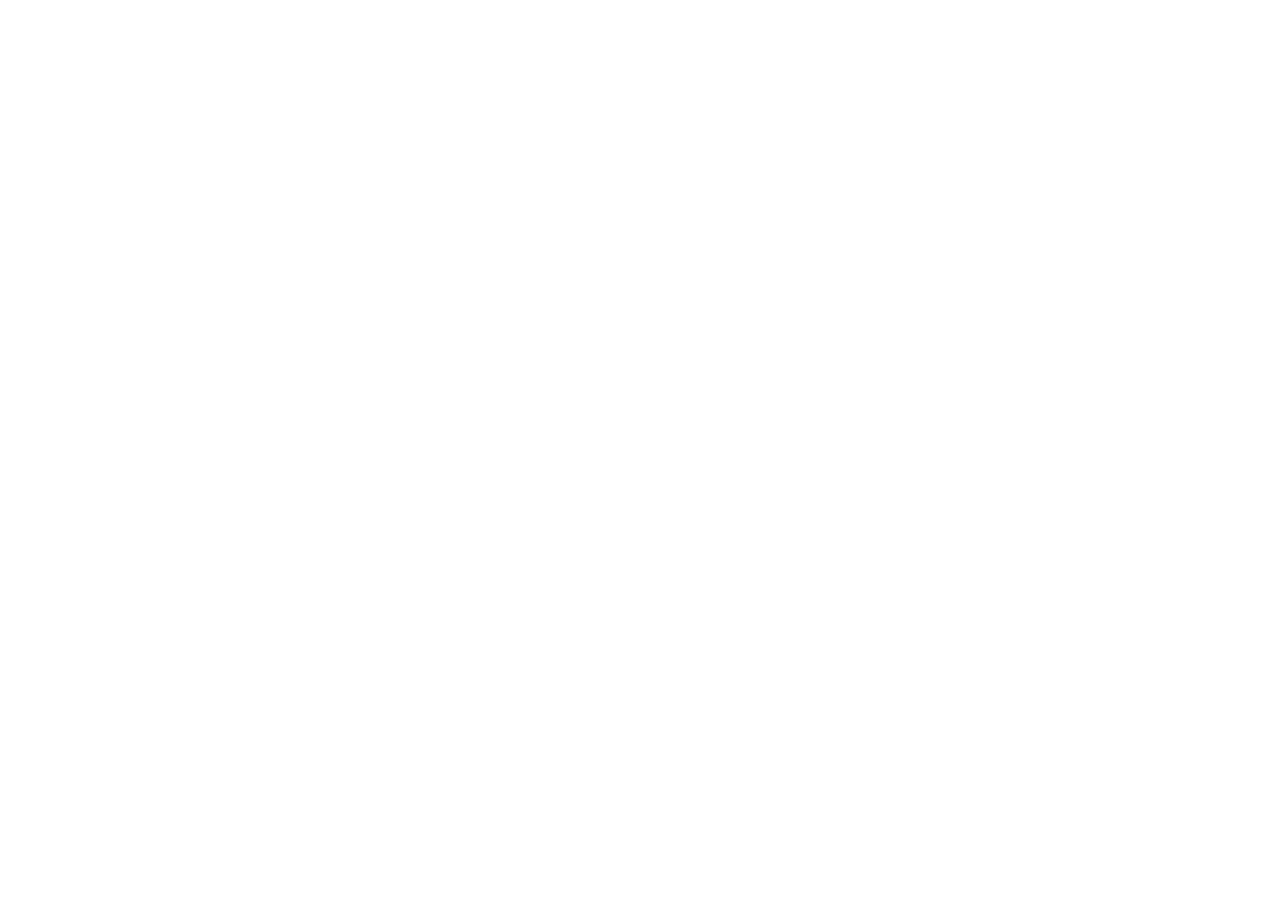
==== signup_index.html @ a02562fb "index.html's html complete" ====
<!DOCTYPE html>
<html lang="en">
<head>
    <meta charset="UTF-8">
    <meta http-equiv="X-UA-Compatible" content="IE=edge">
    <meta name="viewport" content="width=device-width, initial-scale=1.0">
    <title>Sign Up</title>
</head>
<body>
    
</body>
</html>
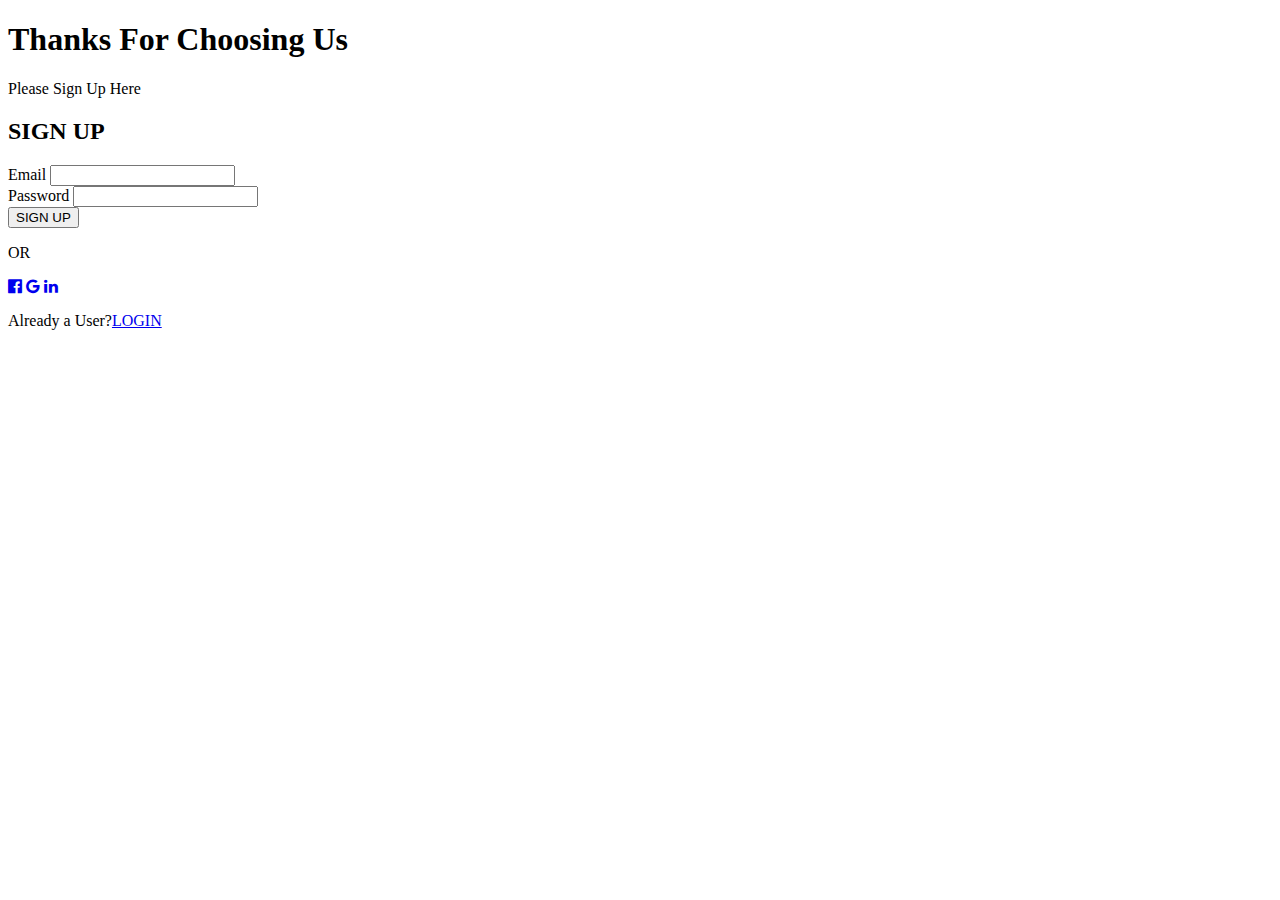
==== commit 1facd247: "sign up page html done" ====
--- a/signup_index.html
+++ b/signup_index.html
@@ -3,10 +3,47 @@
 <head>
     <meta charset="UTF-8">
     <meta http-equiv="X-UA-Compatible" content="IE=edge">
+    <link rel="stylesheet" href="https://cdnjs.cloudflare.com/ajax/libs/font-awesome/4.7.0/css/font-awesome.min.css">
     <meta name="viewport" content="width=device-width, initial-scale=1.0">
     <title>Sign Up</title>
 </head>
 <body>
-    
+    <header>
+        <h1>Thanks For Choosing Us</h1>
+        <p>Please Sign Up Here </p>
+    </header>
+    <main>
+        <main class="main">
+            <h2>SIGN UP</h2>
+            <form>
+                <div class="mail">
+                    <label for="mail" name="email" id="email">Email
+                        <input type="text" id="mail" name="email">
+                    </label>
+                </div>
+                <div class="password">
+                    <label for="password" name="password" id="passw">Password
+                        <input type="password" id="password" name="password">
+                    </label>
+                </div>
+                <div class="button">
+                    <button type="submit" id="button">SIGN UP</button>
+                </div>
+                <div class="hr">
+                    <p>OR</p>
+                </div>
+            </form>
+        </main>
+        <footer>
+            <div class="social">
+                <a href="#" id="profile-link" target="_blank"><i id = "facebook"class="fa fa-facebook-official"></i></a>
+                <a href="#" id="profile-link" target="_blank"><i id ="google"class="fa fa-google"></i></a>
+                <a href="#" class="profile-link" target="_blank"><i id="linkdin" class="fa fa-linkedin"></i></a>
+            </div>
+            <div class="link">
+                <p>Already a User?<a href="index.html" target="_blank">LOGIN</a></p>
+            </div>
+        </footer>
+    </main>
 </body>
 </html>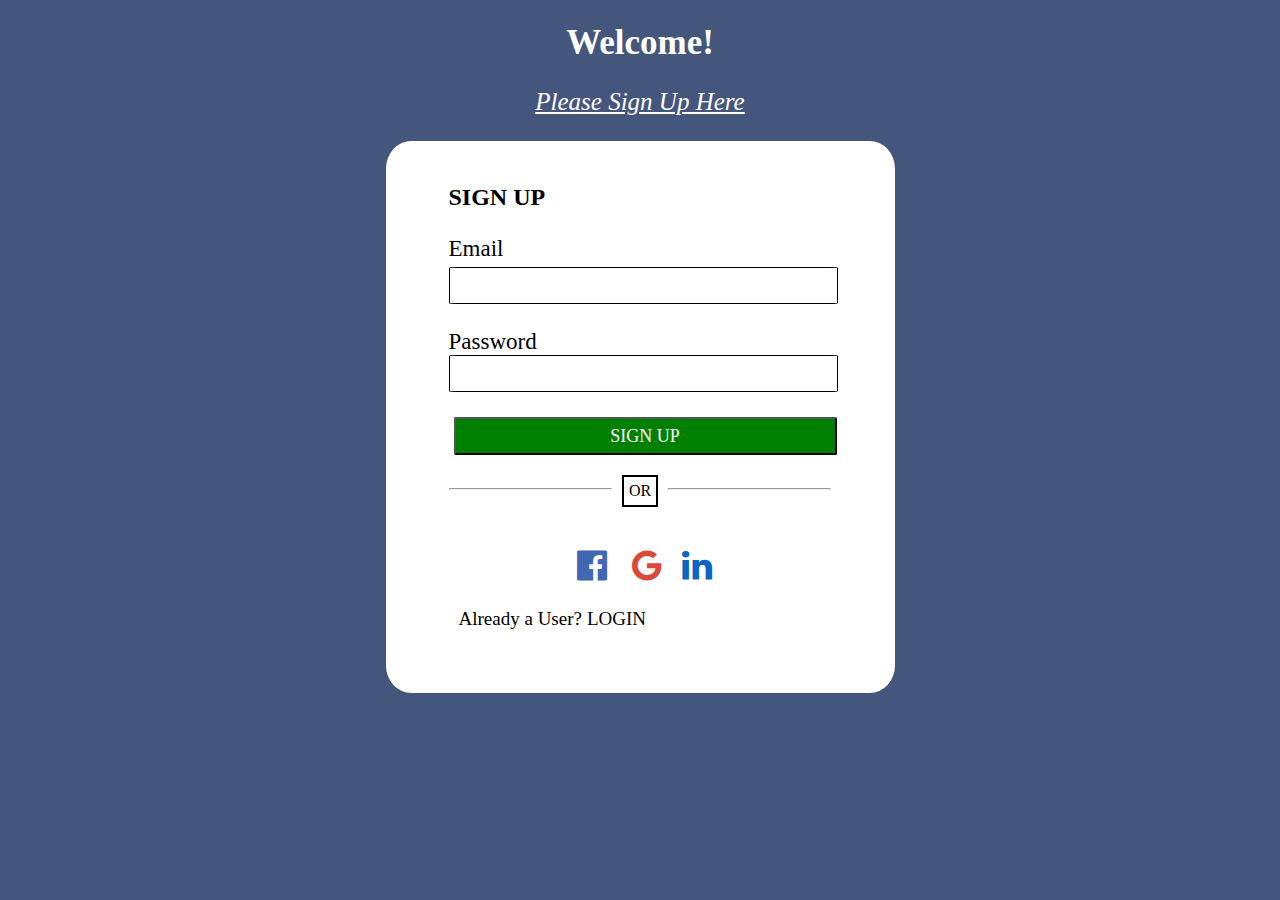
==== commit d1fa6a0b: "sign up page completed" ====
--- a/signup_index.html
+++ b/signup_index.html
@@ -5,17 +5,16 @@
     <meta http-equiv="X-UA-Compatible" content="IE=edge">
     <link rel="stylesheet" href="https://cdnjs.cloudflare.com/ajax/libs/font-awesome/4.7.0/css/font-awesome.min.css">
     <meta name="viewport" content="width=device-width, initial-scale=1.0">
+    <link rel="stylesheet" href="styles.css">
     <title>Sign Up</title>
 </head>
 <body>
-    <header>
-        <h1>Thanks For Choosing Us</h1>
-        <p>Please Sign Up Here </p>
+    <header><h1><strong>Welcome!</strong></h1>
+        <p><em><u>Please Sign Up Here</u></em></p>
     </header>
     <main>
-        <main class="main">
+        <form id="survey-form">
             <h2>SIGN UP</h2>
-            <form>
                 <div class="mail">
                     <label for="mail" name="email" id="email">Email
                         <input type="text" id="mail" name="email">
@@ -30,20 +29,19 @@
                     <button type="submit" id="button">SIGN UP</button>
                 </div>
                 <div class="hr">
+                    <hr id="first">
                     <p>OR</p>
+                    <hr id="last">
+                </div>
+                <div class="social">
+                    <a href="#" id="profile-link" target="_blank"><i id = "facebook"class="fa fa-facebook-official"></i></a>
+                    <a href="#" id="profile-link" target="_blank"><i id ="google"class="fa fa-google"></i></a>
+                    <a href="#" class="profile-link" target="_blank"><i id="linkdin" class="fa fa-linkedin"></i></a>
+                </div>
+                <div class="link">
+                    <p>Already a User?<a href="signup_index.html" target="_blank">LOGIN</a></p>
                 </div>
             </form>
-        </main>
-        <footer>
-            <div class="social">
-                <a href="#" id="profile-link" target="_blank"><i id = "facebook"class="fa fa-facebook-official"></i></a>
-                <a href="#" id="profile-link" target="_blank"><i id ="google"class="fa fa-google"></i></a>
-                <a href="#" class="profile-link" target="_blank"><i id="linkdin" class="fa fa-linkedin"></i></a>
-            </div>
-            <div class="link">
-                <p>Already a User?<a href="index.html" target="_blank">LOGIN</a></p>
-            </div>
-        </footer>
     </main>
 </body>
 </html>--- a/styles.css
+++ b/styles.css
@@ -0,0 +1,261 @@
+body{
+    background-color: #45567d;
+}
+header{
+    margin: 10px auto 10px auto;
+    text-align: center;
+    font-family: Georgia, 'Times New Roman', Times, serif;
+    color: white;
+}
+header h1{
+    font-size: 35px;
+}
+header p{
+    display: block;
+    font-size: 25px;
+}
+main , footer{
+    display: grid;
+}
+#survey-form{
+    background-color: white;
+    color: black;
+    display: block;
+    border: 3px solid white;
+    margin: 0px auto 0px auto;
+    padding: 15px 35px 35px 35px;
+    border-radius: 5%;
+}
+.mail , .password , .remeberme , .button , .password_forget , .hr, .social , .link , h2{
+    margin: 25px 25px 25px 25px;
+}
+#email{
+    display: block;
+    font-size: 23px;
+   
+}
+#mail{
+    display: block;
+    font-size: 29px;
+    margin-top: 5px;
+    width: 100%;
+}
+#passw{
+    display: block;
+    font-size: 23px;
+}
+#password{
+    display: block;
+    width: 100%;
+    font-size: 29px;
+}
+[type = "checkbox"]{
+    display: inline-block;
+    height: 20px;
+    width: 20px;
+    margin-right: 10px;
+}
+#remember{
+    display: inline-block;
+    font-size: 19px;
+}
+button{
+    display: block;
+    width: 100%;
+    height: 2.375rem;
+    cursor: pointer;
+    border-radius: 2px;
+    background-color:green;
+    font-family: Georgia, 'Times New Roman', Times, serif;
+    font-size: 1.125rem;
+    margin-left: 5px;
+    margin-right: 5px;
+    color: white;
+}
+.password_forget{
+    text-align: right;
+}
+.password_forget p{
+    font-size: 19px;
+    margin-top: -20px;
+}
+.hr{
+    display: flex;
+    flex-direction: row;
+    justify-content: center;
+}
+#first{
+    display: block;
+    width: 50%;
+    text-align: left;
+    height: 0%;
+}
+#last{
+    display: block;
+    width: 50%;
+    height: 0%;
+    text-align: right;
+}
+.hr p{
+   border: 2px solid black;
+   margin-top: -5px;
+   margin-left: 10px;
+   margin-right: 10px;
+   padding: 5px 5px 5px 5px;
+}
+.social{
+    display: flex;
+    flex-direction: row;
+    justify-content: center;
+
+}
+#profile-link{
+    display: block;
+    margin-left: 10px;
+    margin-right: 10px;
+   
+}
+#facebook , #google , #linkdin{
+    font-size: 35px;
+    
+}
+#facebook{
+    margin-right: 5px;
+    color: 	#4267B2;
+}
+#google{
+    color: #db4a39;
+    margin-right: 5px;
+}
+#linkdin{
+    color: #0A66C2;
+    margin-left: 5px;
+    margin-right: 2px;
+}
+.link{
+    display: block;
+    padding: 0px 5px 0px 10px;
+}
+.link p{
+    display: block;
+    font-size: 19px;
+}
+.link p a{
+    display: inline-block;
+    margin-left: 5px;
+    text-decoration: none;
+    color: black;
+}
+.link p a:hover{
+    color: blue;
+}
+input{
+    display: block;
+    border: 1px solid black;
+    border-radius: 2%;
+}
+@media (max-width:815px){
+    header{
+        margin: 5px auto 5px auto;
+        text-align: center;
+        font-family: Georgia, 'Times New Roman', Times, serif;
+    }
+    header h1{
+        font-size: 29px;
+    }
+    header p{
+        display: block;
+        font-size: 19px;
+    }
+    #survey-form{
+        background-color: white;
+        color: black;
+        display: block;
+        border: 5px solid white;
+        margin: 0px auto 0px auto;
+        padding: 5px 6px 6px 6px;
+        border-radius: 5%;
+    }
+    .mail , .password , .remeberme , .button , .password_forget , .hr, .social , .link , h2{
+        margin: 15px 15px 15px 15px;
+    }
+    .password_forget{
+        text-align: right;
+    }
+    .password_forget p{
+        font-size: 19px;
+        margin-top: -5px;
+    }
+    #email{
+        display: block;
+        font-size: 20px;
+       
+    }
+    #mail{
+        display: block;
+        font-size: 24px;
+        margin-top: 5px;
+        width: 100%;
+    }
+    #passw{
+        display: block;
+        font-size: 20px;
+    }
+    #password{
+        display: block;
+        width: 100%;
+        font-size: 24px;
+    }
+    [type = "checkbox"]{
+        display: inline-block;
+        height: 15px;
+        width: 15px;
+        margin-right: 10px;
+    }
+    #profile-link{
+        display: block;
+        margin-left: 5px;
+        margin-right: 5px;
+       
+    }
+    #facebook , #google , #linkdin{
+        font-size: 25px;
+        
+    }
+    #facebook{
+        margin-right: 5px;
+        color: 	#4267B2;
+    }
+    #google{
+        color: #db4a39;
+        margin-right: 5px;
+    }
+    #linkdin{
+        color: #0A66C2;
+        margin-left: 5px;
+        margin-right: 2px;
+    }
+    button{
+        display: block;
+        width: 100%;
+        height: 2.075rem;
+        cursor: pointer;
+        border-radius: 2px;
+        background-color:green;
+        font-family: Georgia, 'Times New Roman', Times, serif;
+        font-size: 1.015rem;
+        margin-left: 5px;
+        margin-right: 5px;
+        color: white;
+    }
+    .link p{
+        display: block;
+        font-size: 19px;
+    }
+    .link p a{
+        display: inline-block;
+        margin-left: 5px;
+        text-decoration: none;
+        color: black;
+    }
+}
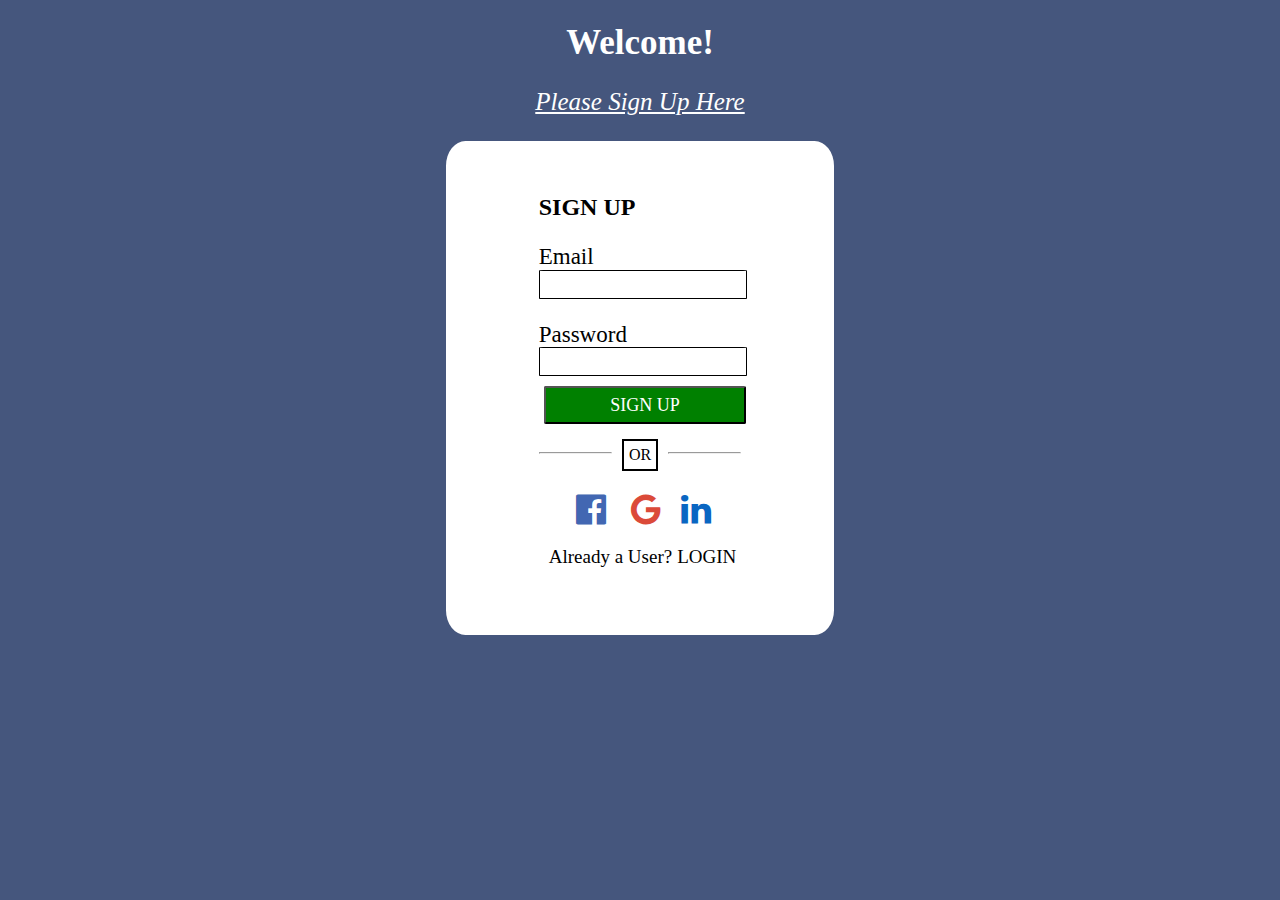
==== commit 521fbbc5: "fixed some the font related stuffs" ====
--- a/signup_index.html
+++ b/signup_index.html
@@ -15,14 +15,14 @@
     <main>
         <form id="survey-form">
             <h2>SIGN UP</h2>
-                <div class="mail">
-                    <label for="mail" name="email" id="email">Email
-                        <input type="text" id="mail" name="email">
+                <div class="mail2">
+                    <label for="mail1" name="email" id="email1"><p id="em">Email</p>
+                        <input type="email" id="mail1" name="email">
                     </label>
                 </div>
-                <div class="password">
-                    <label for="password" name="password" id="passw">Password
-                        <input type="password" id="password" name="password">
+                <div class="password2">
+                    <label for="password1" name="password" id="passw"><p id="pa">Password</p>
+                        <input type="password" id="password1" name="password">
                     </label>
                 </div>
                 <div class="button">
@@ -34,12 +34,12 @@
                     <hr id="last">
                 </div>
                 <div class="social">
-                    <a href="#" id="profile-link" target="_blank"><i id = "facebook"class="fa fa-facebook-official"></i></a>
-                    <a href="#" id="profile-link" target="_blank"><i id ="google"class="fa fa-google"></i></a>
-                    <a href="#" class="profile-link" target="_blank"><i id="linkdin" class="fa fa-linkedin"></i></a>
+                    <a href="#bc" id="profile-link" target="_blank"><i id = "facebook"class="fa fa-facebook-official"></i></a>
+                    <a href="#cb" id="profile-link" target="_blank"><i id ="google"class="fa fa-google"></i></a>
+                    <a href="#da" class="profile-link" target="_blank"><i id="linkdin" class="fa fa-linkedin"></i></a>
                 </div>
                 <div class="link">
-                    <p>Already a User?<a href="signup_index.html" target="_blank">LOGIN</a></p>
+                    <p>Already a User?<a href="index.html" target="_blank">LOGIN</a></p>
                 </div>
             </form>
     </main>
--- a/styles.css
+++ b/styles.css
@@ -23,36 +23,47 @@
     display: block;
     border: 3px solid white;
     margin: 0px auto 0px auto;
-    padding: 15px 35px 35px 35px;
+    padding: 45px 45px 45px 45px;
     border-radius: 5%;
 }
-.mail , .password , .remeberme , .button , .password_forget , .hr, .social , .link , h2{
-    margin: 25px 25px 25px 25px;
-}
-#email{
-    display: block;
+.mail ,.mail2 , .password2, .password , .remeberme , .button , .password_forget , .hr, .social , .link , h2{
+    margin: 5px 45px 5px 45px;
+}
+#email , #email1{
+    display: block;  
+}
+#em{
     font-size: 23px;
-   
-}
-#mail{
-    display: block;
-    font-size: 29px;
+    margin-bottom: -5px;
+}
+[type = "email"]{
+    display:block;
+    height: 25px;
+    width: 100%;
+    margin-right: 10px;
+}
+#pa{
+    font-size: 23px;
+    margin-bottom: -1px;
+}
+[type = "password"]{
+    display:block;
+    height: 25px;
+    width: 100%;
+    margin-right: 10px;
+}
+
+#mail , #mail1{
+    display: block;
+    font-size: 15px;
     margin-top: 5px;
     width: 100%;
-}
-#passw{
-    display: block;
-    font-size: 23px;
-}
-#password{
-    display: block;
-    width: 100%;
-    font-size: 29px;
+    font-family: Georgia, 'Times New Roman', Times, serif;
 }
 [type = "checkbox"]{
     display: inline-block;
     height: 20px;
-    width: 20px;
+    width: 10px;
     margin-right: 10px;
 }
 #remember{
@@ -70,6 +81,8 @@
     font-size: 1.125rem;
     margin-left: 5px;
     margin-right: 5px;
+    margin-top: 10px;
+    margin-bottom: 20px;
     color: white;
 }
 .password_forget{
@@ -77,7 +90,7 @@
 }
 .password_forget p{
     font-size: 19px;
-    margin-top: -20px;
+    margin-top: -5px;
 }
 .hr{
     display: flex;
@@ -176,8 +189,8 @@
         padding: 5px 6px 6px 6px;
         border-radius: 5%;
     }
-    .mail , .password , .remeberme , .button , .password_forget , .hr, .social , .link , h2{
-        margin: 15px 15px 15px 15px;
+    .mail ,.mail2 , .password2 .password , .remeberme , .button , .password_forget , .hr, .social , .link , h2{
+        margin: 5px 35px 5px 35px;
     }
     .password_forget{
         text-align: right;
@@ -186,31 +199,42 @@
         font-size: 19px;
         margin-top: -5px;
     }
-    #email{
-        display: block;
+    #email ,#email1 , #passw{
+        display: block;  
+    }
+    #em{
         font-size: 20px;
-       
-    }
-    #mail{
-        display: block;
-        font-size: 24px;
-        margin-top: 5px;
+        margin-bottom: -5px;
+    }
+    [type = "email"]{
+        display:block;
         width: 100%;
-    }
-    #passw{
-        display: block;
+        margin-right: 10px;
+    }
+    #pa{
         font-size: 20px;
-    }
-    #password{
-        display: block;
-        width: 100%;
-        font-size: 24px;
+        margin-bottom: -1px;
+        margin-left: -10px;
+    }
+    [type = "password"]{
+        display:block;
+        width:  110%;
+        margin-left: -10px;
+        margin-right: -10px;
+        font-size: 15px;
     }
     [type = "checkbox"]{
         display: inline-block;
         height: 15px;
         width: 15px;
         margin-right: 10px;
+    }
+    #mail , #mail1{
+        display: block;
+        font-size: 15px;
+        margin-top: 5px;
+        width: 100%;
+        font-family: Georgia, 'Times New Roman', Times, serif;
     }
     #profile-link{
         display: block;
@@ -247,6 +271,8 @@
         margin-left: 5px;
         margin-right: 5px;
         color: white;
+        margin-top: 10px;
+        margin-bottom: 20px;
     }
     .link p{
         display: block;
